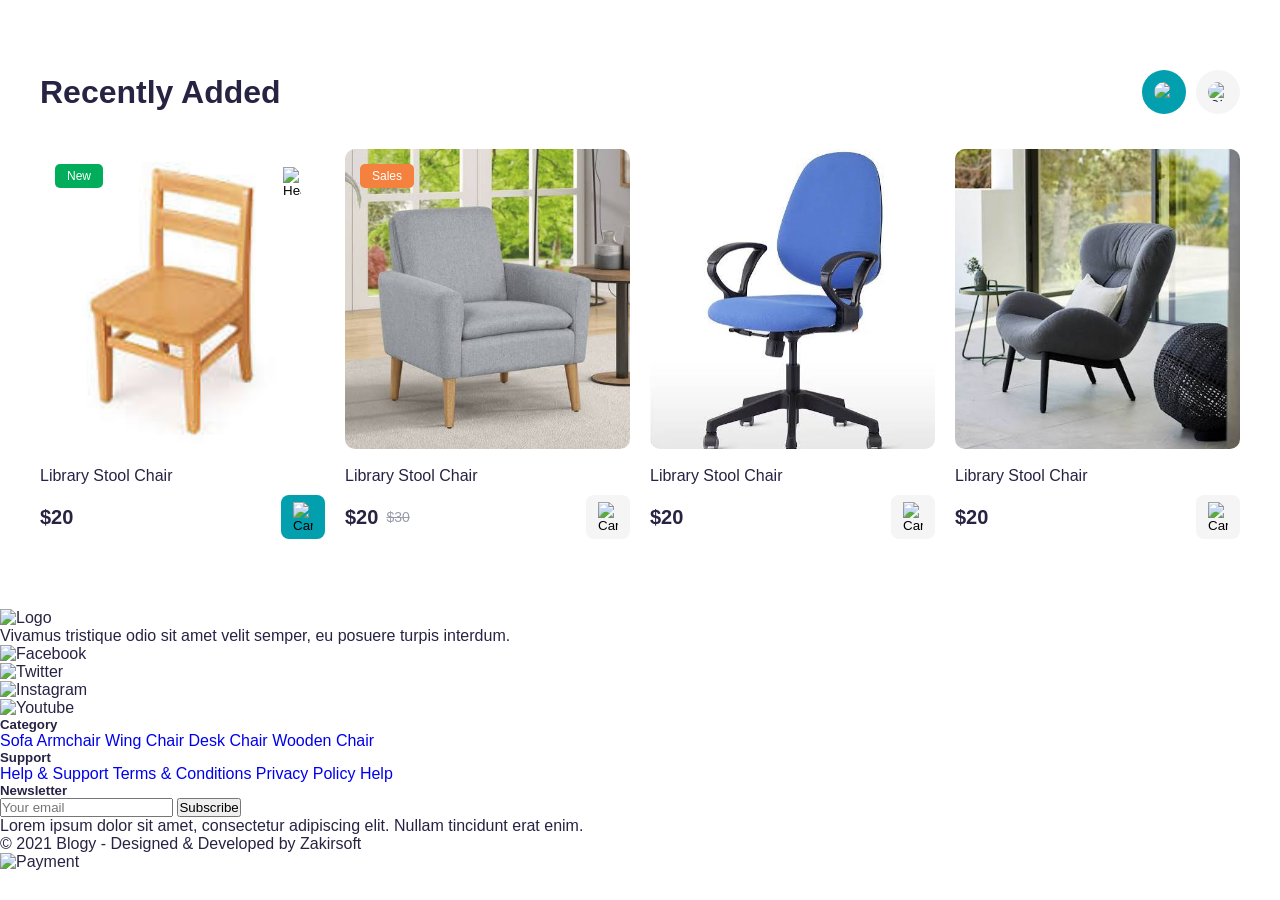
==== Web_newbie/main.html @ b2820f06 "design web newbie" ====
<!DOCTYPE html>
<html lang="vi">
<head>
    <meta charset="UTF-8">
    <meta name="viewport" content="width=device-width, initial-scale=1.0">
    <title>Practice Write Code Web Basic</title>
    <link rel="stylesheet" href="style.css">
</head>
<body>
    <section class="product">
        <div class="title">
            <h2>Recently Added</h2>
            <div class="arrow">
                <img src="images/icons/left.svg" alt="Left">
                <img src="images/icons/right.svg" alt="Right">
            </div>
        </div>
        <div class="list">
            <div class="card">
                <div class="image">
                    <img src="image1.jpg" alt="Chair 1">
                    <span class="new">New</span>
                    <button class="heart">
                        <img src="images/icons/heart.svg" alt="Heart">
                    </button>
                </div>
                <h4>Library Stool Chair</h4>
                <div class="price">
                    <span>$20</span>
                    <button class="cart">
                        <img src="images/icons/cart.svg" alt="Cart">
                    </button>
                </div>
            </div>
            <div class="card">
                <div class="image">
                    <img src="image2.jpg" alt="Chair 2">
                    <span class="sale">Sales</span>
                </div>
                <h4>Library Stool Chair</h4>
                <div class="price">
                    <span>$20</span>
                    <del>$30</del>
                    <button class="cart">
                        <img src="images/icons/cart.svg" alt="Cart">
                    </button>
                </div>
            </div>
            <div class="card">
                <div class="image">
                    <img src="image3.jpg" alt="Chair 3">
                </div>
                <h4>Library Stool Chair</h4>
                <div class="price">
                    <span>$20</span>
                    <button class="cart">
                        <img src="images/icons/cart.svg" alt="Cart">
                    </button>
                </div>
            </div>
            <div class="card">
                <div class="image">
                    <img src="image4.jpg" alt="Chair 4">
                </div>
                <h4>Library Stool Chair</h4>
                <div class="price">
                    <span>$20</span>
                    <button class="cart">
                        <img src="images/icons/cart.svg" alt="Cart">
                    </button>
                </div>
            </div>
        </div>
    </section>
    <footer>
        <div class="footer">
            <div class="left">
                <img src="images/icons/logo.svg" alt="Logo">
                <p>
                    Vivamus tristique odio sit amet velit semper,
                    eu posuere turpis interdum.
                </p>
                <div class="social">
                    <img src="images/icons/facebook.svg" alt="Facebook">
                    <img src="images/icons/twitter.svg" alt="Twitter">
                    <img src="images/icons/instagram.svg" alt="Instagram">
                    <img src="images/icons/youtube.svg" alt="Youtube">
                </div>
            </div>
            <div class="middle">
                <h5>Category</h5>
                <a href="#">Sofa</a>
                <a href="#">Armchair</a>
                <a href="#">Wing Chair</a>
                <a href="#">Desk Chair</a>
                <a href="#">Wooden Chair</a>
            </div>
            <div class="middle">
                <h5>Support</h5>
                <a href="#">Help & Support</a>
                <a href="#">Terms & Conditions</a>
                <a href="#">Privacy Policy</a>
                <a href="#">Help</a>
            </div>
            <div class="right">
                <h5>Newsletter</h5>
                <div class="email">
                    <input type="email" placeholder="Your email">
                    <button>Subscribe</button>
                </div>
                <p>
                    Lorem ipsum dolor sit amet, consectetur adipiscing elit.
                    Nullam tincidunt erat enim.
                </p>
            </div>
        </div>
        <div class="bottom">
            <p>© 2021 Blogy - Designed & Developed by Zakirsoft</p>
            <img src="images/icons/payment.svg" alt="Payment">
        </div>
    </footer>
</body>
</html>
---- Web_newbie/style.css ----
:root{
   --primary:#029FAE;
   --text:#272343;
   --gray:#9A9CAA;
   --border:#E1E3E5;
   --bg:#F7F7F7;
   --white:#FFFFFF;
   --sale:#F5813F;
   --new:#01AD5A;
   --container:1200px;
   --radius:8px;
}
*{
   margin:0;
   padding:0;
   box-sizing:border-box;
}
body{
   font-family:Inter, Arial, sans-serif;
   color:var(--text);
   background:#fff;
}
img{
   display:block;
}
a{
   text-decoration:none;
}
.product{
   width:var(--container);
   margin:70px auto;
}
.title{
   display:flex;
   justify-content:space-between;
   align-items:center;
   margin-bottom:35px;
}
.title h2{
   font-size:32px;
   font-weight:700;
}
.arrow{
   display:flex;
   gap:10px;
}
.arrow img{
   width:44px;
   height:44px;
   border-radius:50%;
   background:#f5f5f5;
   padding:12px;
   cursor:pointer;
}
.arrow img:first-child{
   background:var(--primary);
}
.list{
   display:flex;
   justify-content:space-between;
   gap:20px;
}
.card{
   width:285px;
}
.image{
   position:relative;
   overflow:hidden;
   border-radius:10px;
   background:var(--bg);
}
.image>img{
   width:100%;
   height:300px;
   object-fit:cover;
}
.new, .sale{
   position:absolute;
   top:15px;
   left:15px;
   color:#fff;
   padding:5px 12px;
   border-radius:5px;
   font-size:12px;
}
.new{
   background:var(--new);
}
.sale{
   background:var(--sale);
}
.heart{
   position:absolute;
   right:15px;
   top:15px;
   width:36px;
   height:36px;
   border:none;
   background:#fff;
   border-radius:8px;
   cursor:pointer;
   display:flex;
   justify-content:center;
   align-items:center;
}
.heart img{
   width:18px;
}
.card h4{
   margin:18px 0 10px;
   font-size:16px;
   font-weight:500;
}
.price{
   display:flex;
   align-items:center;
}

.price span{
   font-size:20px;
   font-weight:700;
}
.price del{
   margin-left:8px;
   color:var(--gray);
   font-size:14px;
}
.cart{
   margin-left:auto;
   width:44px;
   height:44px;
   border:none;
   background:#f5f5f5;
   border-radius:8px;
   cursor:pointer;
   display:flex;
   justify-content:center;
   align-items:center;
}
.card:first-child .cart{
   background:var(--primary);
}
.cart img{
   width:20px;
}
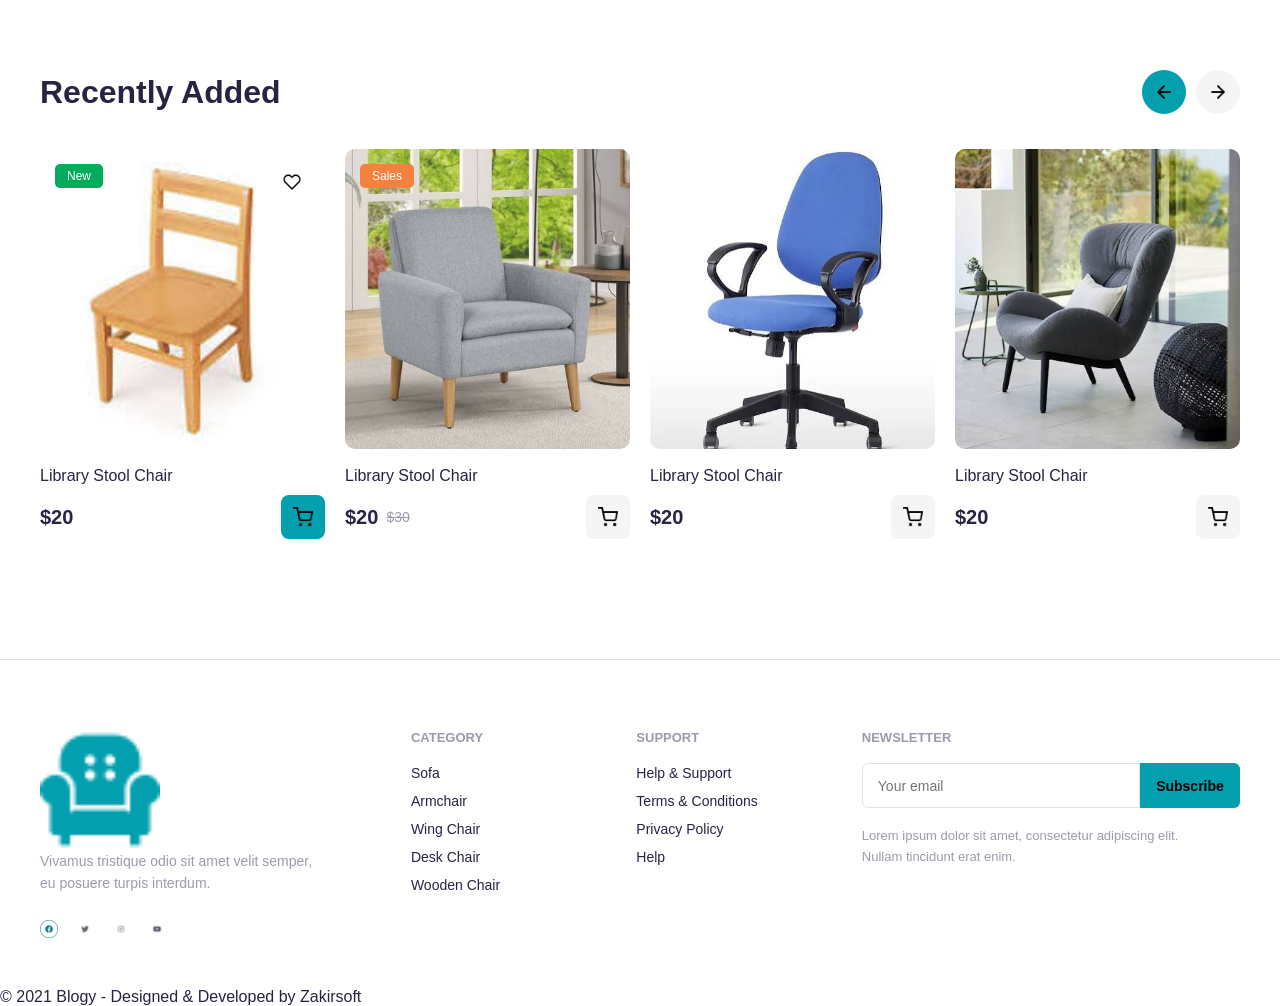
==== commit 74ce5e2e: "add icon" ====
--- a/Web_newbie/main.html
+++ b/Web_newbie/main.html
@@ -11,8 +11,8 @@
         <div class="title">
             <h2>Recently Added</h2>
             <div class="arrow">
-                <img src="images/icons/left.svg" alt="Left">
-                <img src="images/icons/right.svg" alt="Right">
+                <img src="Icon/arrow-left.png" alt="Left">
+                <img src="Icon/arrow-right.png" alt="Right">
             </div>
         </div>
         <div class="list">
@@ -21,14 +21,14 @@
                     <img src="image1.jpg" alt="Chair 1">
                     <span class="new">New</span>
                     <button class="heart">
-                        <img src="images/icons/heart.svg" alt="Heart">
+                        <img src="Icon/heart.png" alt="Heart">
                     </button>
                 </div>
                 <h4>Library Stool Chair</h4>
                 <div class="price">
                     <span>$20</span>
                     <button class="cart">
-                        <img src="images/icons/cart.svg" alt="Cart">
+                        <img src="Icon/shopping-cart.png" alt="Cart">
                     </button>
                 </div>
             </div>
@@ -42,7 +42,7 @@
                     <span>$20</span>
                     <del>$30</del>
                     <button class="cart">
-                        <img src="images/icons/cart.svg" alt="Cart">
+                        <img src="Icon/shopping-cart.png" alt="Cart">
                     </button>
                 </div>
             </div>
@@ -54,7 +54,7 @@
                 <div class="price">
                     <span>$20</span>
                     <button class="cart">
-                        <img src="images/icons/cart.svg" alt="Cart">
+                        <img src="Icon/shopping-cart.png" alt="Cart">
                     </button>
                 </div>
             </div>
@@ -66,7 +66,7 @@
                 <div class="price">
                     <span>$20</span>
                     <button class="cart">
-                        <img src="images/icons/cart.svg" alt="Cart">
+                        <img src="Icon/shopping-cart.png" alt="Cart">
                     </button>
                 </div>
             </div>
@@ -75,16 +75,16 @@
     <footer>
         <div class="footer">
             <div class="left">
-                <img src="images/icons/logo.svg" alt="Logo">
+                <img src="Icon/chair.png" alt="Logo">
                 <p>
                     Vivamus tristique odio sit amet velit semper,
                     eu posuere turpis interdum.
                 </p>
                 <div class="social">
-                    <img src="images/icons/facebook.svg" alt="Facebook">
-                    <img src="images/icons/twitter.svg" alt="Twitter">
-                    <img src="images/icons/instagram.svg" alt="Instagram">
-                    <img src="images/icons/youtube.svg" alt="Youtube">
+                    <img src="Icon/FB_logo.png" alt="Facebook">
+                    <img src="Icon/X_logo.png" alt="Twitter">
+                    <img src="Icon/Insta_logo.png" alt="Instagram">
+                    <img src="Icon/Youtube_logo.png" alt="Youtube">
                 </div>
             </div>
             <div class="middle">
@@ -116,7 +116,6 @@
         </div>
         <div class="bottom">
             <p>© 2021 Blogy - Designed & Developed by Zakirsoft</p>
-            <img src="images/icons/payment.svg" alt="Payment">
         </div>
     </footer>
 </body>
--- a/Web_newbie/style.css
+++ b/Web_newbie/style.css
@@ -142,4 +142,120 @@
 }
 .cart img{
    width:20px;
+}
+footer {
+   width: 100%;
+   margin-top: 120px;
+   border-top: 1px solid var(--border);
+}
+.footer {
+   width: var(--container);
+   margin: 0 auto;
+   padding: 70px 0 50px;
+   display: flex;
+   justify-content: space-between;
+   gap: 80px;
+}
+.left {
+   width: 300px;
+}
+.left > img {
+   width: 120px;
+   height: auto;
+}
+.left p {
+   color: var(--gray);
+   font-size: 14px;
+   line-height: 1.6;
+   max-width: 280px;
+   margin-bottom: 25px;
+}
+.social {
+   display: flex;
+   align-items: center;
+   gap: 18px;
+}
+.social img {
+   width:18px;
+   height: 18px;
+   cursor: pointer;
+   transition: 0.3s;
+}
+.middle {
+   width: 150px;
+   display: flex;
+   flex-direction: column;
+   gap: 12px;
+}
+.middle h5 {
+   color: var(--gray);
+   font-size: 13px;
+   font-weight: 600;
+   text-transform: uppercase;
+   margin-bottom: 8px;
+}
+.middle a {
+   color: var(--text);
+   font-size: 14px;
+   transition: 0.3s;
+}
+.middle a:hover {
+   color: var(--primary);
+}
+.right {
+   width: 390px;
+}
+.right h5 {
+   color: var(--gray);
+   font-size: 13px;
+   font-weight: 600;
+   text-transform: uppercase;
+   margin-bottom: 18px;
+}
+.email {
+   display: flex;
+   width: 100%;
+   height: 45px;
+   margin-bottom:18px;
+}
+.email input {
+   flex: 1;
+   border: 1px solid var(--border);
+   border-radius: 6px 0 0 6px;
+   padding: 0 15px;
+   font-family:Arial, Helvetica, sans-serif;
+   font-size: 14px;
+}
+.email input:focus {
+   border-color: var(--primary);
+}
+
+.email button {
+   width: 100px;
+   border: none;
+   border-radius: 0 6px 6px 0;
+   background: var(--primary);
+   font-family: Arial, Helvetica, sans-serif;
+   font-size: 14px;
+   font-weight: 600;
+   transition: 0.3s;
+}
+.right p {
+   color: var(--gray);
+   font-size: 13px;
+   line-height: 1.6;
+   max-width: 350px;
+}
+@media (max-width: 1200px) {
+   .product,
+   .footer,
+   .bottom {
+      width: 90%;
+   }
+   .footer {
+      gap: 40px;
+   }
+   .card {
+      width: 24%;
+   }
 }
